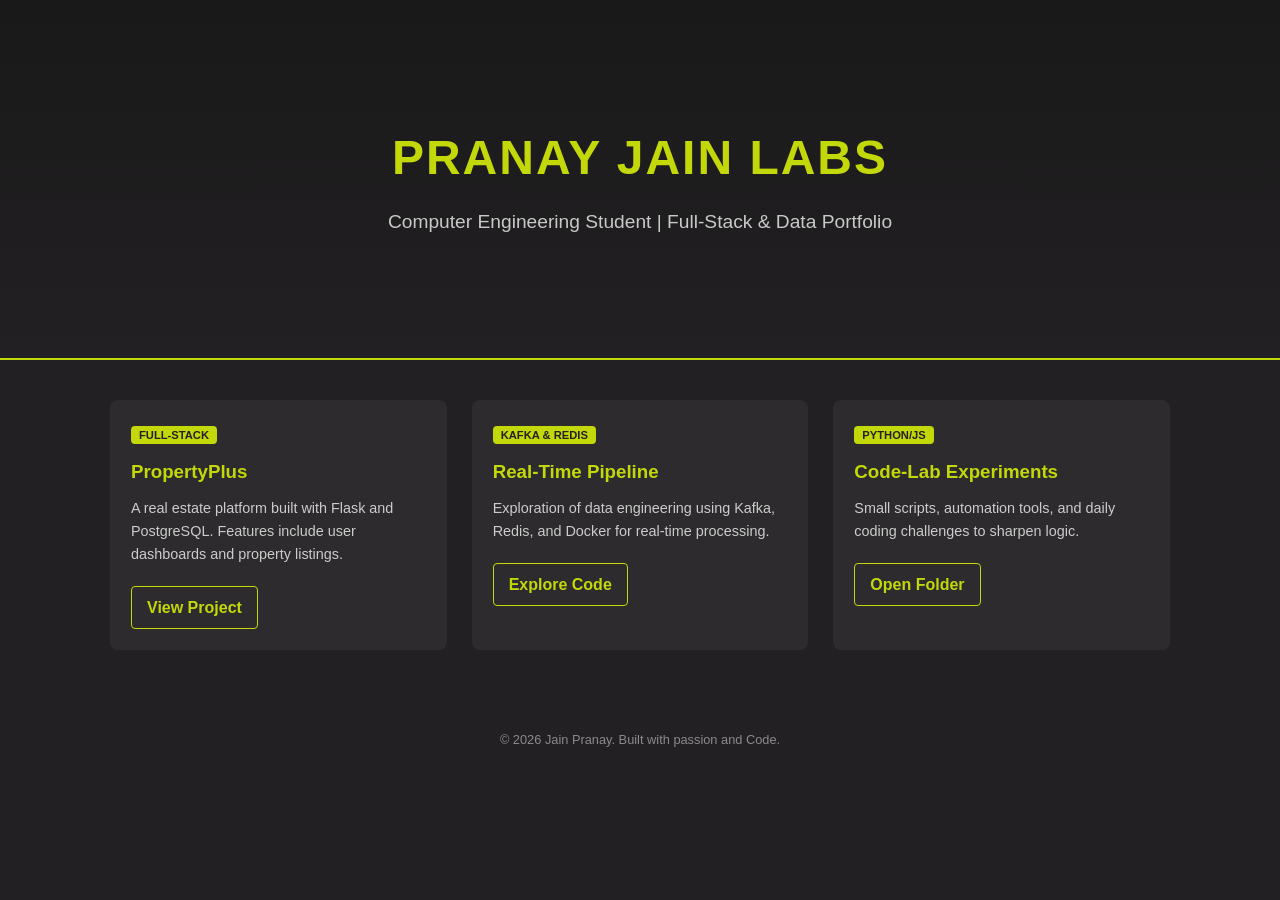
==== index.html @ d84b3b69 "Added portfolio landing page" ====
<!DOCTYPE html>
<html lang="en">
<head>
    <meta charset="UTF-8">
    <meta name="viewport" content="width=device-width, initial-scale=1.0">
    <title>Jain Pranay | Engineering Labs</title>
    <style>
        :root {
            --power-lime: #C3D809;
            --slide-dark: #222022;
            --text-light: #f4f4f4;
            --card-bg: #2d2b2d;
        }

        * {
            margin: 0;
            padding: 0;
            box-sizing: border-box;
            font-family: 'Segoe UI', Tahoma, Geneva, Verdana, sans-serif;
        }

        body {
            background-color: var(--slide-dark);
            color: var(--text-light);
            line-height: 1.6;
        }

        header {
            height: 40vh;
            display: flex;
            flex-direction: column;
            justify-content: center;
            align-items: center;
            background: linear-gradient(180deg, #1a191a 0%, var(--slide-dark) 100%);
            border-bottom: 2px solid var(--power-lime);
            text-align: center;
            padding: 20px;
        }

        header h1 {
            font-size: 3rem;
            color: var(--power-lime);
            text-transform: uppercase;
            letter-spacing: 2px;
        }

        header p {
            font-size: 1.2rem;
            opacity: 0.8;
            margin-top: 10px;
        }

        .container {
            max-width: 1100px;
            margin: 40px auto;
            padding: 0 20px;
        }

        .grid {
            display: grid;
            grid-template-columns: repeat(auto-fit, minmax(300px, 1fr));
            gap: 25px;
        }

        /* Project Card Styling */
        .card {
            background: var(--card-bg);
            border-radius: 8px;
            overflow: hidden;
            transition: transform 0.3s ease, border 0.3s ease;
            border: 1px solid transparent;
            display: flex;
            flex-direction: column;
        }

        .card:hover {
            transform: translateY(-5px);
            border: 1px solid var(--power-lime);
        }

        .card-content {
            padding: 20px;
            flex-grow: 1;
        }

        .card-tag {
            background: var(--power-lime);
            color: var(--slide-dark);
            font-size: 0.7rem;
            font-weight: bold;
            padding: 3px 8px;
            border-radius: 4px;
            text-transform: uppercase;
        }

        .card h3 {
            margin: 10px 0;
            color: var(--power-lime);
        }

        .card p {
            font-size: 0.9rem;
            color: #ccc;
            margin-bottom: 20px;
        }

        .card-link {
            display: inline-block;
            text-decoration: none;
            color: var(--power-lime);
            font-weight: bold;
            border: 1px solid var(--power-lime);
            padding: 8px 15px;
            border-radius: 4px;
            transition: all 0.3s ease;
        }

        .card-link:hover {
            background: var(--power-lime);
            color: var(--slide-dark);
        }

        footer {
            text-align: center;
            padding: 40px;
            opacity: 0.5;
            font-size: 0.8rem;
        }
    </style>
</head>
<body>

    <header>
        <h1>Pranay Jain Labs</h1>
        <p>Computer Engineering Student | Full-Stack & Data Portfolio</p>
    </header>

    <div class="container">
        <div class="grid">
            
            <div class="card">
                <div class="card-content">
                    <span class="card-tag">Full-Stack</span>
                    <h3>PropertyPlus</h3>
                    <p>A real estate platform built with Flask and PostgreSQL. Features include user dashboards and property listings.</p>
                    <a href="https://github.com/Pranay0412/PropertyPlus" class="card-link">View Project</a>
                </div>
            </div>

            <div class="card">
                <div class="card-content">
                    <span class="card-tag">Kafka & Redis</span>
                    <h3>Real-Time Pipeline</h3>
                    <p>Exploration of data engineering using Kafka, Redis, and Docker for real-time processing.</p>
                    <a href="#" class="card-link">Explore Code</a>
                </div>
            </div>

            <div class="card">
                <div class="card-content">
                    <span class="card-tag">Python/JS</span>
                    <h3>Code-Lab Experiments</h3>
                    <p>Small scripts, automation tools, and daily coding challenges to sharpen logic.</p>
                    <a href="./Python-Automation-Scripts/" class="card-link">Open Folder</a>
                </div>
            </div>

        </div>
    </div>

    <footer>
        &copy; 2026 Jain Pranay. Built with passion and Code.
    </footer>

</body>
</html>
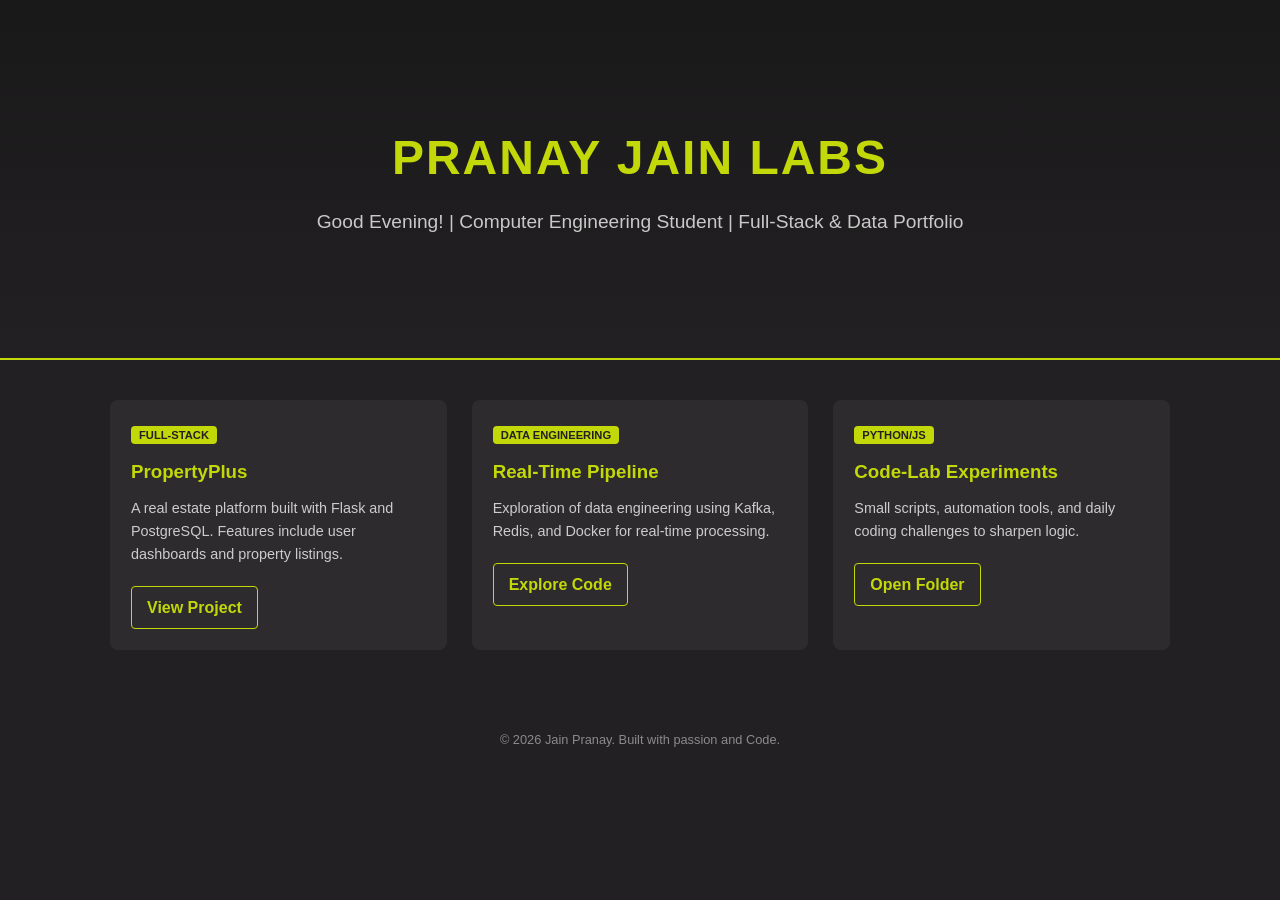
==== commit 577614f2: "Split code into index, style, and script files" ====
--- a/index.html
+++ b/index.html
@@ -3,136 +3,17 @@
 <head>
     <meta charset="UTF-8">
     <meta name="viewport" content="width=device-width, initial-scale=1.0">
-    <title>Jain Pranay | Engineering Labs</title>
-    <style>
-        :root {
-            --power-lime: #C3D809;
-            --slide-dark: #222022;
-            --text-light: #f4f4f4;
-            --card-bg: #2d2b2d;
-        }
-
-        * {
-            margin: 0;
-            padding: 0;
-            box-sizing: border-box;
-            font-family: 'Segoe UI', Tahoma, Geneva, Verdana, sans-serif;
-        }
-
-        body {
-            background-color: var(--slide-dark);
-            color: var(--text-light);
-            line-height: 1.6;
-        }
-
-        header {
-            height: 40vh;
-            display: flex;
-            flex-direction: column;
-            justify-content: center;
-            align-items: center;
-            background: linear-gradient(180deg, #1a191a 0%, var(--slide-dark) 100%);
-            border-bottom: 2px solid var(--power-lime);
-            text-align: center;
-            padding: 20px;
-        }
-
-        header h1 {
-            font-size: 3rem;
-            color: var(--power-lime);
-            text-transform: uppercase;
-            letter-spacing: 2px;
-        }
-
-        header p {
-            font-size: 1.2rem;
-            opacity: 0.8;
-            margin-top: 10px;
-        }
-
-        .container {
-            max-width: 1100px;
-            margin: 40px auto;
-            padding: 0 20px;
-        }
-
-        .grid {
-            display: grid;
-            grid-template-columns: repeat(auto-fit, minmax(300px, 1fr));
-            gap: 25px;
-        }
-
-        /* Project Card Styling */
-        .card {
-            background: var(--card-bg);
-            border-radius: 8px;
-            overflow: hidden;
-            transition: transform 0.3s ease, border 0.3s ease;
-            border: 1px solid transparent;
-            display: flex;
-            flex-direction: column;
-        }
-
-        .card:hover {
-            transform: translateY(-5px);
-            border: 1px solid var(--power-lime);
-        }
-
-        .card-content {
-            padding: 20px;
-            flex-grow: 1;
-        }
-
-        .card-tag {
-            background: var(--power-lime);
-            color: var(--slide-dark);
-            font-size: 0.7rem;
-            font-weight: bold;
-            padding: 3px 8px;
-            border-radius: 4px;
-            text-transform: uppercase;
-        }
-
-        .card h3 {
-            margin: 10px 0;
-            color: var(--power-lime);
-        }
-
-        .card p {
-            font-size: 0.9rem;
-            color: #ccc;
-            margin-bottom: 20px;
-        }
-
-        .card-link {
-            display: inline-block;
-            text-decoration: none;
-            color: var(--power-lime);
-            font-weight: bold;
-            border: 1px solid var(--power-lime);
-            padding: 8px 15px;
-            border-radius: 4px;
-            transition: all 0.3s ease;
-        }
-
-        .card-link:hover {
-            background: var(--power-lime);
-            color: var(--slide-dark);
-        }
-
-        footer {
-            text-align: center;
-            padding: 40px;
-            opacity: 0.5;
-            font-size: 0.8rem;
-        }
-    </style>
+    <title>Jain Pranay | Project Hub</title>
+    
+    <link rel="stylesheet" href="style.css">
+    
+    <script src="script.js" defer></script>
 </head>
 <body>
 
     <header>
-        <h1>Pranay Jain Labs</h1>
-        <p>Computer Engineering Student | Full-Stack & Data Portfolio</p>
+        <h1 id="main-title">Pranay Jain Labs</h1>
+        <p id="welcome-msg">Computer Engineering Student | Full-Stack & Data Portfolio</p>
     </header>
 
     <div class="container">
@@ -149,7 +30,7 @@
 
             <div class="card">
                 <div class="card-content">
-                    <span class="card-tag">Kafka & Redis</span>
+                    <span class="card-tag">Data Engineering</span>
                     <h3>Real-Time Pipeline</h3>
                     <p>Exploration of data engineering using Kafka, Redis, and Docker for real-time processing.</p>
                     <a href="#" class="card-link">Explore Code</a>
@@ -161,7 +42,7 @@
                     <span class="card-tag">Python/JS</span>
                     <h3>Code-Lab Experiments</h3>
                     <p>Small scripts, automation tools, and daily coding challenges to sharpen logic.</p>
-                    <a href="./Python-Automation-Scripts/" class="card-link">Open Folder</a>
+                    <a href="#" class="card-link">Open Folder</a>
                 </div>
             </div>
 
--- a/style.css
+++ b/style.css
@@ -0,0 +1,120 @@
+:root {
+    --power-lime: #C3D809;
+    --slide-dark: #222022;
+    --text-light: #f4f4f4;
+    --card-bg: #2d2b2d;
+}
+
+* {
+    margin: 0;
+    padding: 0;
+    box-sizing: border-box;
+    font-family: 'Segoe UI', Tahoma, Geneva, Verdana, sans-serif;
+}
+
+body {
+    background-color: var(--slide-dark);
+    color: var(--text-light);
+    line-height: 1.6;
+}
+
+header {
+    height: 40vh;
+    display: flex;
+    flex-direction: column;
+    justify-content: center;
+    align-items: center;
+    background: linear-gradient(180deg, #1a191a 0%, var(--slide-dark) 100%);
+    border-bottom: 2px solid var(--power-lime);
+    text-align: center;
+    padding: 20px;
+}
+
+header h1 {
+    font-size: 3rem;
+    color: var(--power-lime);
+    text-transform: uppercase;
+    letter-spacing: 2px;
+}
+
+header p {
+    font-size: 1.2rem;
+    opacity: 0.8;
+    margin-top: 10px;
+}
+
+.container {
+    max-width: 1100px;
+    margin: 40px auto;
+    padding: 0 20px;
+}
+
+.grid {
+    display: grid;
+    grid-template-columns: repeat(auto-fit, minmax(300px, 1fr));
+    gap: 25px;
+}
+
+.card {
+    background: var(--card-bg);
+    border-radius: 8px;
+    overflow: hidden;
+    transition: transform 0.3s ease, border 0.3s ease;
+    border: 1px solid transparent;
+    display: flex;
+    flex-direction: column;
+}
+
+.card:hover {
+    transform: translateY(-5px);
+    border: 1px solid var(--power-lime);
+}
+
+.card-content {
+    padding: 20px;
+    flex-grow: 1;
+}
+
+.card-tag {
+    background: var(--power-lime);
+    color: var(--slide-dark);
+    font-size: 0.7rem;
+    font-weight: bold;
+    padding: 3px 8px;
+    border-radius: 4px;
+    text-transform: uppercase;
+}
+
+.card h3 {
+    margin: 10px 0;
+    color: var(--power-lime);
+}
+
+.card p {
+    font-size: 0.9rem;
+    color: #ccc;
+    margin-bottom: 20px;
+}
+
+.card-link {
+    display: inline-block;
+    text-decoration: none;
+    color: var(--power-lime);
+    font-weight: bold;
+    border: 1px solid var(--power-lime);
+    padding: 8px 15px;
+    border-radius: 4px;
+    transition: all 0.3s ease;
+}
+
+.card-link:hover {
+    background: var(--power-lime);
+    color: var(--slide-dark);
+}
+
+footer {
+    text-align: center;
+    padding: 40px;
+    opacity: 0.5;
+    font-size: 0.8rem;
+}
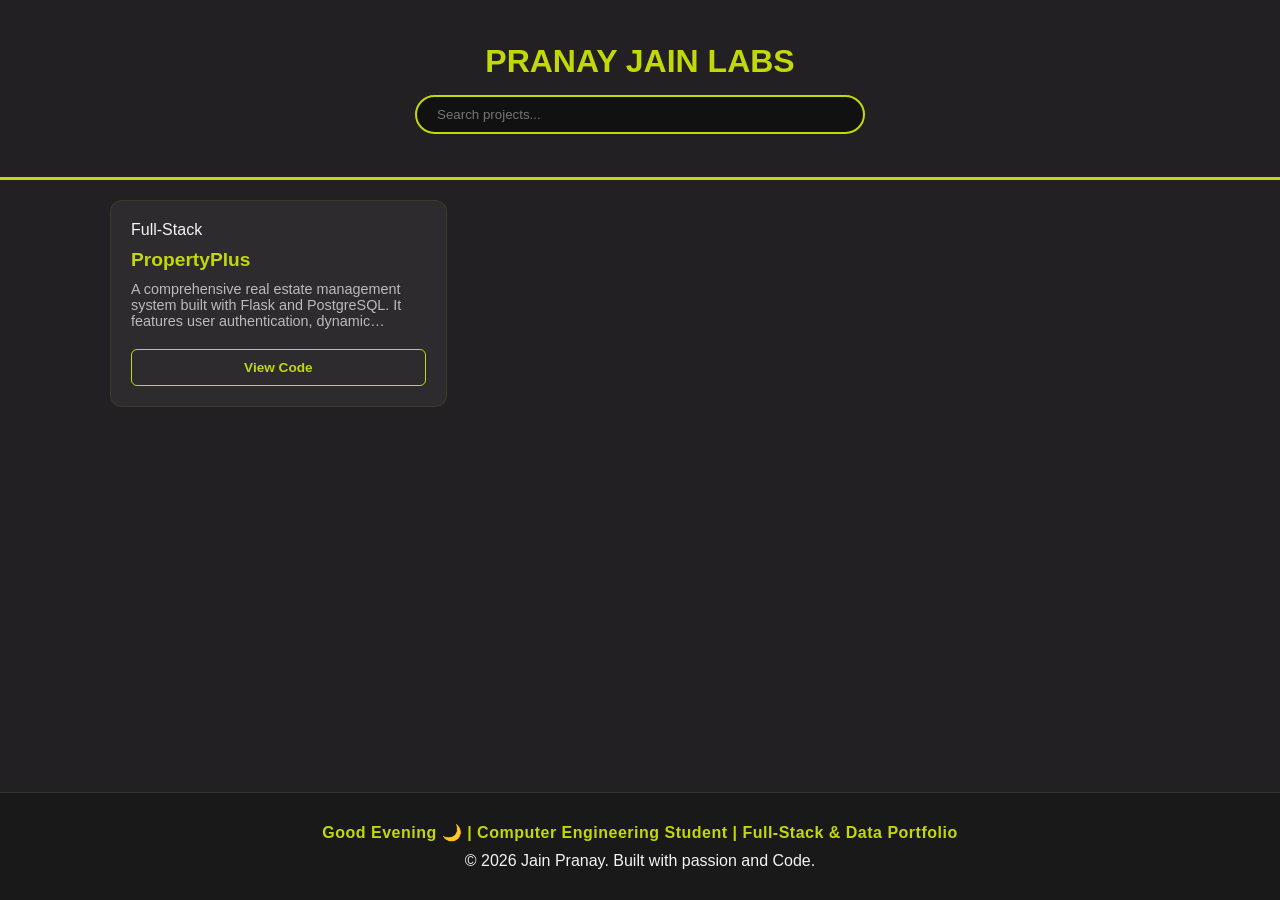
==== commit f51918d4: "Build: Complete Project Hub with Smart Header, Modals, and Professional README" ====
--- a/index.html
+++ b/index.html
@@ -1,57 +1,67 @@
-<!DOCTYPE html>
+<!doctype html>
 <html lang="en">
-<head>
-    <meta charset="UTF-8">
-    <meta name="viewport" content="width=device-width, initial-scale=1.0">
+  <head>
+    <meta charset="UTF-8" />
+    <meta name="viewport" content="width=device-width, initial-scale=1.0" />
     <title>Jain Pranay | Project Hub</title>
-    
-    <link rel="stylesheet" href="style.css">
-    
+    <link rel="stylesheet" href="style.css" />
     <script src="script.js" defer></script>
-</head>
-<body>
-
-    <header>
-        <h1 id="main-title">Pranay Jain Labs</h1>
-        <p id="welcome-msg">Computer Engineering Student | Full-Stack & Data Portfolio</p>
+  </head>
+  <body>
+    <header id="main-header">
+      <h1 id="main-title">Pranay Jain Labs</h1>
+      <div class="search-container">
+        <input
+          type="text"
+          id="project-search"
+          placeholder="Search projects..."
+        />
+      </div>
     </header>
 
-    <div class="container">
-        <div class="grid">
-            
-            <div class="card">
-                <div class="card-content">
-                    <span class="card-tag">Full-Stack</span>
-                    <h3>PropertyPlus</h3>
-                    <p>A real estate platform built with Flask and PostgreSQL. Features include user dashboards and property listings.</p>
-                    <a href="https://github.com/Pranay0412/PropertyPlus" class="card-link">View Project</a>
-                </div>
+    <main class="container">
+      <div class="grid">
+        <div id="project-modal" class="modal">
+          <div class="modal-content">
+            <span class="close-button">&times;</span>
+            <h2 id="modal-title">Project Name</h2>
+            <div class="modal-body">
+              <p id="modal-desc">Description goes here...</p>
+              <div class="tech-stack" id="modal-tech"></div>
             </div>
+          </div>
+        </div>
 
-            <div class="card">
-                <div class="card-content">
-                    <span class="card-tag">Data Engineering</span>
-                    <h3>Real-Time Pipeline</h3>
-                    <p>Exploration of data engineering using Kafka, Redis, and Docker for real-time processing.</p>
-                    <a href="#" class="card-link">Explore Code</a>
-                </div>
-            </div>
-
-            <div class="card">
-                <div class="card-content">
-                    <span class="card-tag">Python/JS</span>
-                    <h3>Code-Lab Experiments</h3>
-                    <p>Small scripts, automation tools, and daily coding challenges to sharpen logic.</p>
-                    <a href="#" class="card-link">Open Folder</a>
-                </div>
-            </div>
-
+        <div
+          class="card"
+          data-title="PropertyPlus"
+          data-desc="A full-stack real estate platform. Users can list properties, search with filters, and manage a personal dashboard. Features secure login and PostgreSQL integration."
+          data-tech="Python, Flask, PostgreSQL, HTML/CSS"
+        >
+          <div class="card-content">
+            <span class="card-tag">Full-Stack</span>
+            <h3>PropertyPlus</h3>
+            <p>
+              A comprehensive real estate management system built with Flask and
+              PostgreSQL. It features user authentication, dynamic property
+              listings, and a personalized dashboard for buyers and sellers.
+            </p>
+          </div>
+          <a
+            href="https://github.com/Pranay0412/PropertyPlus"
+            class="card-link"
+            onclick="event.stopPropagation()"
+            >View Code</a
+          >
         </div>
-    </div>
+      </div>
+    </main>
 
     <footer>
-        &copy; 2026 Jain Pranay. Built with passion and Code.
+      <div class="footer-content">
+        <p id="welcome-msg"></p>
+        <p>&copy; 2026 Jain Pranay. Built with passion and Code.</p>
+      </div>
     </footer>
-
-</body>
-</html>+  </body>
+</html>
--- a/style.css
+++ b/style.css
@@ -1,120 +1,288 @@
 :root {
-    --power-lime: #C3D809;
-    --slide-dark: #222022;
-    --text-light: #f4f4f4;
-    --card-bg: #2d2b2d;
+  --power-lime: #c3d809;
+  --slide-dark: #222022;
+  --text-light: #f4f4f4;
+  --card-bg: #2d2b2d;
+  --header-height-pc: 180px;
+  --header-height-mobile: 130px;
 }
 
 * {
-    margin: 0;
-    padding: 0;
-    box-sizing: border-box;
-    font-family: 'Segoe UI', Tahoma, Geneva, Verdana, sans-serif;
-}
-
+  margin: 0;
+  padding: 0;
+  box-sizing: border-box;
+  font-family: "Segoe UI", Tahoma, sans-serif;
+}
+
+/* Fixes footer to bottom of screen */
 body {
-    background-color: var(--slide-dark);
-    color: var(--text-light);
-    line-height: 1.6;
-}
-
+  background-color: var(--slide-dark);
+  color: var(--text-light);
+  display: flex;
+  flex-direction: column;
+  min-height: 100vh;
+  padding-top: var(--header-height-pc);
+}
+
+/* --- HEADER --- */
 header {
-    height: 40vh;
-    display: flex;
-    flex-direction: column;
-    justify-content: center;
-    align-items: center;
-    background: linear-gradient(180deg, #1a191a 0%, var(--slide-dark) 100%);
-    border-bottom: 2px solid var(--power-lime);
-    text-align: center;
-    padding: 20px;
+  position: fixed;
+  top: 0;
+  width: 100%;
+  z-index: 1000;
+  background: var(--slide-dark);
+  display: flex;
+  flex-direction: column;
+  justify-content: center;
+  align-items: center;
+  height: var(--header-height-pc);
+  border-bottom: 3px solid var(--power-lime);
+  transition: transform 0.4s ease;
 }
 
 header h1 {
-    font-size: 3rem;
-    color: var(--power-lime);
-    text-transform: uppercase;
-    letter-spacing: 2px;
-}
-
-header p {
-    font-size: 1.2rem;
-    opacity: 0.8;
-    margin-top: 10px;
-}
-
+  font-size: 2rem;
+  color: var(--power-lime);
+  text-transform: uppercase;
+}
+
+.search-container {
+  margin-top: 15px;
+  width: 85%;
+  max-width: 450px;
+}
+
+#project-search {
+  width: 100%;
+  padding: 10px 20px;
+  border-radius: 20px;
+  border: 2px solid var(--power-lime);
+  background: #111;
+  color: white;
+  outline: none;
+}
+
+/* --- SCROLL LOGIC --- */
+.hide-header {
+  transform: translateY(-100%);
+}
+.show-search-only {
+  transform: translateY(-55%);
+  border-bottom: none !important;
+}
+
+/* --- CONTENT --- */
 .container {
-    max-width: 1100px;
-    margin: 40px auto;
-    padding: 0 20px;
-}
-
+  flex: 1; /* This pushes the footer down by taking all available space */
+  max-width: 1100px;
+  margin: 0 auto;
+  padding: 20px;
+  width: 100%;
+}
+
+/* --- UPDATED GRID & CARDS --- */
 .grid {
-    display: grid;
-    grid-template-columns: repeat(auto-fit, minmax(300px, 1fr));
-    gap: 25px;
+  display: grid;
+  /* Forces 3 columns on PC, scales down for tablets */
+  grid-template-columns: repeat(3, 1fr);
+  gap: 25px;
+  padding-bottom: 50px;
 }
 
 .card {
-    background: var(--card-bg);
-    border-radius: 8px;
-    overflow: hidden;
-    transition: transform 0.3s ease, border 0.3s ease;
-    border: 1px solid transparent;
-    display: flex;
-    flex-direction: column;
-}
-
-.card:hover {
-    transform: translateY(-5px);
-    border: 1px solid var(--power-lime);
+  background: var(--card-bg);
+  border-radius: 12px;
+  border: 1px solid rgba(195, 216, 9, 0.1);
+  transition: all 0.3s ease;
+  cursor: pointer;
+
+  /* Flexbox setup for uniform height */
+  display: flex;
+  flex-direction: column;
+  padding: 20px;
+  height: 100%; /* Ensures all cards in a row have same height */
 }
 
 .card-content {
-    padding: 20px;
-    flex-grow: 1;
-}
-
-.card-tag {
-    background: var(--power-lime);
-    color: var(--slide-dark);
-    font-size: 0.7rem;
-    font-weight: bold;
-    padding: 3px 8px;
-    border-radius: 4px;
-    text-transform: uppercase;
+  flex-grow: 1; /* This pushes the button to the bottom */
+  display: flex;
+  flex-direction: column;
+}
+
+/* --- TRUNCATE TEXT (...) --- */
+.card p {
+  font-size: 0.9rem;
+  color: #bbb;
+  margin-bottom: 20px;
+
+  /* Limits text to 3 lines and adds "..." */
+  display: -webkit-box;
+  -webkit-line-clamp: 3;
+  -webkit-box-orient: vertical;
+  overflow: hidden;
+  text-overflow: ellipsis;
 }
 
 .card h3 {
-    margin: 10px 0;
-    color: var(--power-lime);
-}
-
-.card p {
-    font-size: 0.9rem;
-    color: #ccc;
-    margin-bottom: 20px;
-}
-
+  color: var(--power-lime);
+  margin: 10px 0;
+  font-size: 1.2rem;
+}
+
+/* --- FIXED BOTTOM BUTTON --- */
 .card-link {
-    display: inline-block;
-    text-decoration: none;
-    color: var(--power-lime);
-    font-weight: bold;
-    border: 1px solid var(--power-lime);
-    padding: 8px 15px;
-    border-radius: 4px;
-    transition: all 0.3s ease;
+  text-decoration: none;
+  color: var(--power-lime);
+  border: 1.5px solid var(--power-lime);
+  padding: 10px;
+  border-radius: 6px;
+  text-align: center;
+  font-weight: bold;
+  font-size: 0.85rem;
+  transition: 0.3s;
+  margin-top: auto; /* Final insurance for bottom alignment */
 }
 
 .card-link:hover {
-    background: var(--power-lime);
-    color: var(--slide-dark);
-}
-
+  background: var(--power-lime);
+  color: var(--slide-dark);
+}
+
+/* --- MOBILE RESPONSIVE --- */
+@media (max-width: 1024px) {
+  .grid {
+    grid-template-columns: repeat(2, 1fr); /* 2 columns for tablets */
+  }
+}
+
+@media (max-width: 768px) {
+  .grid {
+    grid-template-columns: 1fr; /* 1 column for phones */
+    gap: 20px;
+  }
+
+  body {
+    padding-top: var(--header-height-mobile);
+  }
+
+  header h1 {
+    font-size: 1.6rem;
+  }
+
+  /* Adjusting the search visibility for mobile */
+  .show-search-only {
+    transform: translateY(-52%);
+  }
+}
+
+/* --- FOOTER --- */
 footer {
-    text-align: center;
-    padding: 40px;
-    opacity: 0.5;
-    font-size: 0.8rem;
-}+  background: #1a191a;
+  padding: 30px 20px;
+  border-top: 1px solid #333;
+  text-align: center;
+  margin-top: 40px;
+}
+
+#welcome-msg {
+  color: var(--power-lime);
+  font-weight: 600;
+  margin-bottom: 10px;
+  letter-spacing: 0.5px;
+}
+
+.footer-content {
+  display: flex;
+  flex-direction: column;
+  align-items: center;
+}
+
+/* --- MOBILE --- */
+@media (max-width: 768px) {
+  body {
+    padding-top: var(--header-height-mobile);
+  }
+  header {
+    height: var(--header-height-mobile);
+  }
+  header h1 {
+    font-size: 1.4rem;
+  }
+  .show-search-only {
+    transform: translateY(-50%);
+  }
+}
+
+/* --- MODAL STYLING --- */
+.modal {
+  display: none; /* Hidden by default */
+  position: fixed;
+  z-index: 2000;
+  left: 0;
+  top: 0;
+  width: 100%;
+  height: 100%;
+  background-color: rgba(0, 0, 0, 0.85); /* Black overlay */
+  backdrop-filter: blur(5px);
+}
+
+.modal-content {
+  background-color: var(--card-bg);
+  margin: 10% auto;
+  padding: 30px;
+  border: 1px solid var(--power-lime);
+  width: 90%;
+  max-width: 600px;
+  border-radius: 15px;
+  position: relative;
+  animation: modalFade 0.3s ease-out;
+}
+
+@keyframes modalFade {
+  from {
+    transform: translateY(-30px);
+    opacity: 0;
+  }
+  to {
+    transform: translateY(0);
+    opacity: 1;
+  }
+}
+
+.close-button {
+  position: absolute;
+  right: 20px;
+  top: 10px;
+  color: var(--power-lime);
+  font-size: 35px;
+  font-weight: bold;
+  cursor: pointer;
+}
+
+#modal-title {
+  color: var(--power-lime);
+  margin-bottom: 20px;
+  border-bottom: 1px solid #444;
+  padding-bottom: 10px;
+}
+
+#modal-desc {
+  margin-bottom: 25px;
+  color: #eee;
+  line-height: 1.8;
+}
+
+.tech-stack {
+  display: flex;
+  flex-wrap: wrap;
+  gap: 10px;
+}
+
+.tech-pill {
+  background: #111;
+  border: 1px solid var(--power-lime);
+  color: var(--power-lime);
+  padding: 5px 12px;
+  border-radius: 20px;
+  font-size: 0.8rem;
+}
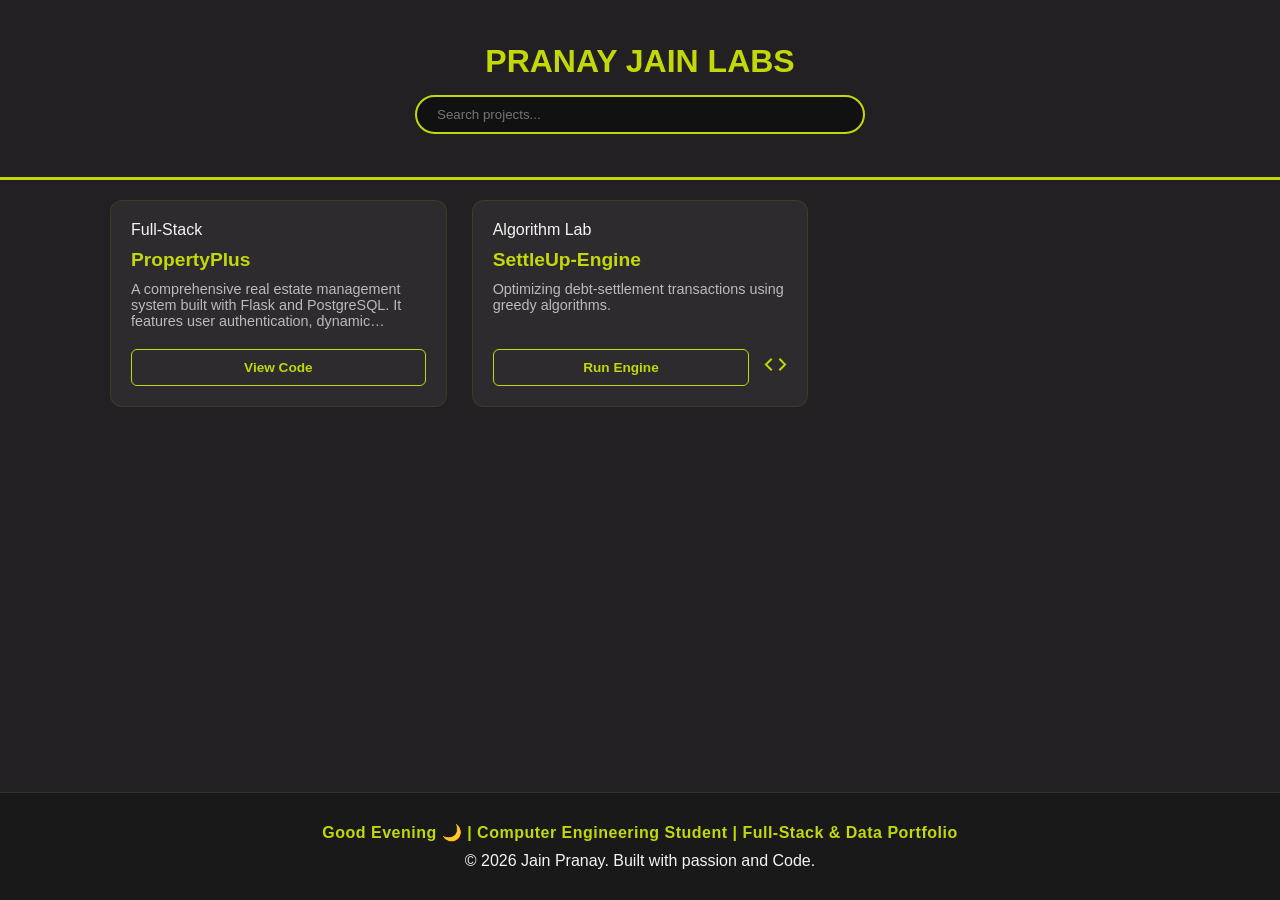
==== commit d6b3ac0e: "Lab: SettleUp-Engine completed with Algorithmic README and Hub links" ====
--- a/index.html
+++ b/index.html
@@ -54,6 +54,63 @@
             >View Code</a
           >
         </div>
+
+        <div
+          class="card"
+          data-title="SettleUp-Engine"
+          data-desc="An algorithmic lab focusing on the Minimum Cash Flow Problem. It uses a Greedy approach to calculate the most efficient way to settle debts between multiple parties."
+          data-tech="JavaScript, Algorithms, Greedy Logic, CSS3"
+        >
+          <div class="card-content">
+            <span class="card-tag">Algorithm Lab</span>
+            <h3>SettleUp-Engine</h3>
+            <p>
+              Optimizing debt-settlement transactions using greedy algorithms.
+            </p>
+          </div>
+
+          <div
+            class="card-actions"
+            style="
+              display: flex;
+              align-items: center;
+              gap: 15px;
+              margin-top: auto;
+            "
+          >
+            <a
+              href="./SettleUp-Engine/"
+              class="card-link"
+              onclick="event.stopPropagation()"
+              style="flex: 1"
+              >Run Engine</a
+            >
+
+            <a
+              href="https://github.com/Pranay0412/Pranay-Jain-Labs/tree/main/SettleUp-Engine"
+              target="_blank"
+              onclick="event.stopPropagation()"
+              title="View Source Code"
+              style="
+                color: var(--power-lime);
+                font-size: 1.2rem;
+                text-decoration: none;
+              "
+            >
+              <svg
+                stroke="currentColor"
+                fill="none"
+                stroke-width="2"
+                viewBox="0 0 24 24"
+                height="1.2em"
+                width="1.2em"
+                xmlns="http://www.w3.org/2000/svg"
+              >
+                <path d="M16 18l6-6-6-6M8 6l-6 6 6 6"></path>
+              </svg>
+            </a>
+          </div>
+        </div>
       </div>
     </main>
 
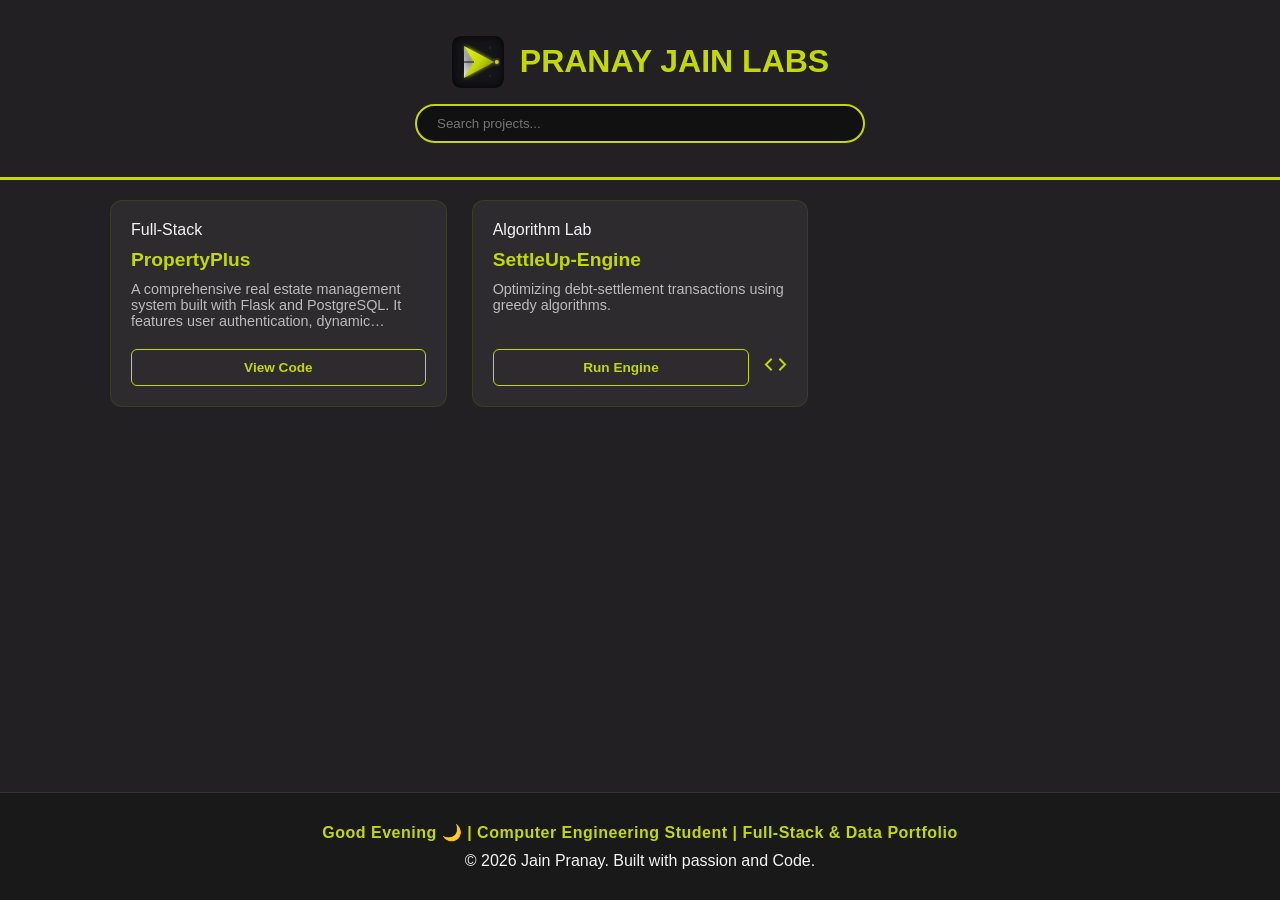
==== commit 51a1c497: "refactor: modularize Projects section, extract UI components, and fix import paths" ====
--- a/index.html
+++ b/index.html
@@ -9,7 +9,48 @@
   </head>
   <body>
     <header id="main-header">
-      <h1 id="main-title">Pranay Jain Labs</h1>
+      <div class="header-brand" style="display: flex; align-items: center; gap: 15px;">
+        <div class="logo-container" style="
+            width: 54px; 
+            height: 54px; 
+            background: #141419; 
+            border: 1px solid #222226; 
+            border-radius: 10px; 
+            display: flex; 
+            align-items: center; 
+            justify-content: center;
+            padding: 2px;
+            box-shadow: inset 0 0 10px rgba(0, 0, 0, 0.8);">
+          <svg xmlns="http://www.w3.org/2000/svg" viewBox="0 0 120 120" width="100%" height="100%">
+              <defs>
+                  <filter id="mesh-glow" x="-30%" y="-30%" width="160%" height="160%">
+                      <feGaussianBlur stdDeviation="5" result="blur" />
+                      <feComposite in="SourceGraphic" in2="blur" operator="over" />
+                  </filter>
+                  <linearGradient id="compilerGrad" x1="10%" y1="0%" x2="100%" y2="90%">
+                      <stop offset="0%" stop-color="#DDF21A" />
+                      <stop offset="50%" stop-color="#C3D809" />
+                      <stop offset="100%" stop-color="#6F7B02" />
+                  </linearGradient>
+                  <linearGradient id="edgeGrad" x1="0%" y1="100%" x2="100%" y2="0%">
+                      <stop offset="0%" stop-color="#ffffff" stop-opacity="0.9" />
+                      <stop offset="100%" stop-color="#ffffff" stop-opacity="0.2" />
+                  </linearGradient>
+              </defs>
+              <g transform="translate(5, 5)">
+                  <path d="M 15 55 L 95 55 M 35 15 L 35 95" fill="none" stroke="#222226" stroke-width="1.5" stroke-dasharray="4,4"/>
+                  <polygon points="20,15 95,55 20,95 45,55" fill="url(#compilerGrad)" filter="url(#mesh-glow)"/>
+                  <polygon points="20,15 45,55 20,95" fill="url(#edgeGrad)" />
+                  <line x1="45" y1="55" x2="20" y2="55" stroke="#0f0f12" stroke-width="2.5" />
+                  <circle cx="85" cy="20" r="3.5" fill="#222226"/>
+                  <circle cx="102" cy="55" r="5" fill="#C3D809" filter="url(#mesh-glow)"/>
+                  <circle cx="85" cy="90" r="3.5" fill="#222226"/>
+              </g>
+          </svg>
+        </div>
+        <h1 id="main-title" style="margin: 0;">Pranay Jain Labs</h1>
+      </div>
+
       <div class="search-container">
         <input
           type="text"
@@ -121,4 +162,4 @@
       </div>
     </footer>
   </body>
-</html>
+</html>
